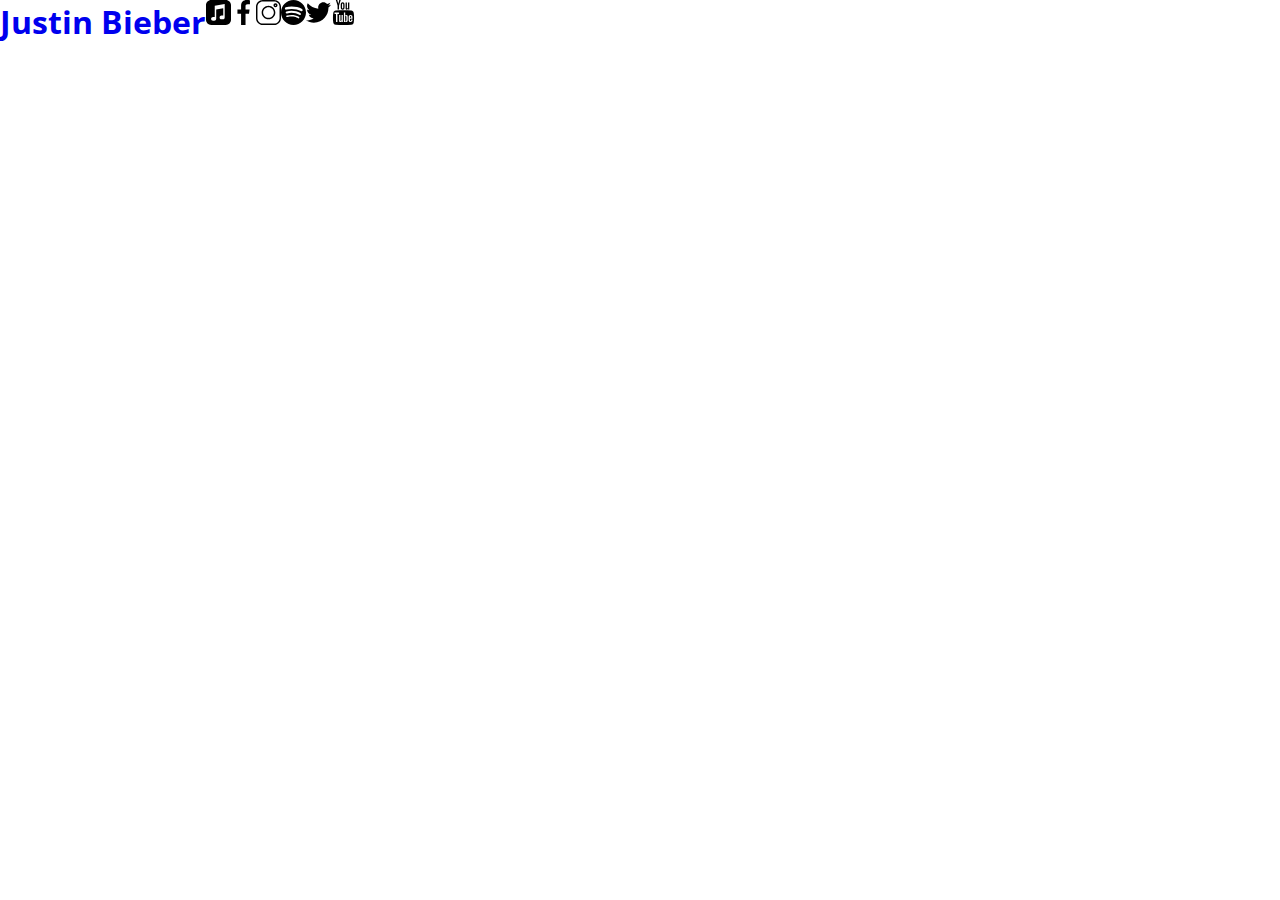
==== index.html @ cd8b52dc "Build open/close menu" ====
<!DOCTYPE html>
<html lang="en">
  <head>
    <meta charset="utf-8" />
    <meta name="viewport" content="width=device-width, initial-scale=1.0" />
    <meta name="description" content="Justin Bieber clone website" />
    <meta name="author" content="Diana Regina" />
    <link rel="stylesheet" href="css/styles.css" />
    <link rel="stylesheet" href="css/header.css" />
    <link
      rel="shortcut icon"
      href="https://www.justinbiebermusic.com/sites/g/files/aaj12961/f/favicon.png"
      type="image/png"
    />
    <title>Music | Justin Bieber</title>
  </head>
  <body>
    <!-- Start Header -->
    <header>
      <aside id="menu__left" class="menu__left close">
        <div class="menu__close">
          <button id="close_menu" class="icon">
            <img src="assets/icons/white/close.svg" alt="Button to close left menu"/>
          </button>
        </div>
        <nav class="menu__left__itens">
          <ul>
            <li>
              <a href="https://www.justinbiebermusic.com/music" target="_blank">music</a>
            </li>
            <li>
              <a href="https://www.justinbiebermusic.com/tour" target="_blank">tour</a>
            </li>
            <li>
              <a href="https://www.umusicstore.com/justin-bieber-justice" target="_blank">shop</a>
            </li>
            <li>
              <a href="https://www.justinbiebermusic.com/videos" target="_blank">videos</a>
            </li>
            <li>
              <a href="https://www.justinbiebermusic.com/photos" target="_blank">photos</a>
            </li>
          </ul>
        </nav>
        <nav class="menu__nav__icons_left">
          <ul>
            <li class="icon icon__left icon-music">
              <a
                href="https://music.apple.com/us/artist/justin-bieber/320569549"
                target="_blank"
                ><img src="assets/icons/white/music.svg" alt=""
              /></a>
            </li>
            <li class="icon icon__left icon-facebook">
              <a href="https://www.facebook.com/JustinBieber" target="_blank"
                ><img src="assets/icons/white/facebook.svg" alt=""
              /></a>
            </li>
            <li class="icon icon__left icon-instagram">
              <a href="https://www.instagram.com/justinbieber/" target="_blank"
                ><img src="assets/icons/white/instagram.svg" alt=""
              /></a>
            </li>
            <li class="icon icon__left icon-spotify">
              <a
                href="https://open.spotify.com/artist/1uNFoZAHBGtllmzznpCI3s"
                target="_blank"
                ><img src="assets/icons/white/spotify.svg" alt=""
              /></a>
            </li>
            <li class="icon icon__left icon-twitter">
              <a href="https://twitter.com/justinbieber" target="_blank"
                ><img src="assets/icons/white/twitter.svg" alt=""
              /></a>
            </li>
            <li class="icon icon__left icon-facebook">
              <a
                href="https://www.youtube.com/channel/UCIwFjwMjI0y7PDBVEO9-bkQ"
                target="_blank"
                ><img src="assets/icons/white/youtube-logotype.svg" alt=""
              /></a>
            </li>
          </ul>
        </nav>
      </aside>
      
      <section id="menu__top" class="menu__top open">
        <div class="menu__open">
          <button id="open_menu" class="icon icon__open__menu">
            <img src="assets/icons/black/menu.svg" alt="Button to open left menu"/>
          </button>
        </div>

        <div class="site__name">
          <h1 title="Home">
            <a href="https://www.justinbiebermusic.com/" target="_blank"
              >Justin Bieber</a
            >
          </h1>
        </div>

        <nav class="menu__top__nav">
          <ul class="menu__top__icons">
            <li class="icon icon__top icon-music">
              <a
                href="https://music.apple.com/us/artist/justin-bieber/320569549"
                target="_blank"
                ><img src="assets/icons/black/music.svg" alt=""
              /></a>
            </li>
            <li class="icon icon__top icon-facebook">
              <a href="https://www.facebook.com/JustinBieber" target="_blank"
                ><img src="assets/icons/black/facebook.svg" alt=""
              /></a>
            </li>
            <li class="icon icon__top icon-instagram">
              <a href="https://www.instagram.com/justinbieber/" target="_blank"
                ><img src="assets/icons/black/instagram.svg" alt=""
              /></a>
            </li>
            <li class="icon icon__top icon-spotify">
              <a
                href="https://open.spotify.com/artist/1uNFoZAHBGtllmzznpCI3s"
                target="_blank"
                ><img src="assets/icons/black/spotify.svg" alt=""
              /></a>
            </li>
            <li class="icon icon__top icon-twitter">
              <a href="https://twitter.com/justinbieber" target="_blank"
                ><img src="assets/icons/black/twitter.svg" alt=""
              /></a>
            </li>
            <li class="icon icon__top icon-facebook">
              <a
                href="https://www.youtube.com/channel/UCIwFjwMjI0y7PDBVEO9-bkQ"
                target="_blank"
                ><img src="assets/icons/black/youtube-logotype.svg" alt=""
              /></a>
            </li>
          </ul>
        </nav>
      </section>
    </header>
    <!-- End Header-->
    <section></section>
    <footer></footer>
    <script type="text/javascript" src="js/scripts.js"></script>
  </body>
</html>
---- css/styles.css ----
@import url('https://fonts.googleapis.com/css2?family=Playfair+Display:wght@400;500&display=swap');
@import url('https://fonts.googleapis.com/css2?family=Open+Sans:wght@300;400&display=swap');

/* Global styles */
* {
  margin: 0;
  padding: 0;
  list-style: none;
  text-decoration: none;
  border: none;
  background-color: transparent;
  /* font-family: 'Playfair Display', serif; */
  /* font-family: 'Open Sans', sans-serif; */
}

:root {
  --light-gray: #EEE;
  --white: #fff;
  --black: #000;
}
---- css/header.css ----
/* Mobile Version */

/* Header */
header {
  display: flex;
  font-family: "Open Sans", serif;
}

.open {
  display: block;
}

.close {
  display: none;
}

/* Top Menu */

.menu__top__icons {
  display: none;
}

.icon {
  width: 25px;
}

/* Aside menu */

.menu__left {
  background-color: var(--black);
  height: 100vh;
  width: 100vh;
}

.menu__nav__icons_left ul {
  display: flex;
}

/* Tablet Version */

@media (min-width: 720px) {
  /* Header */

  .menu__left, .menu__open {
    display: none;
  }

  .menu__top {
    display: flex;
  }

  /* Top Menu */
  .menu__top__icons {
    display: flex;
  }
}
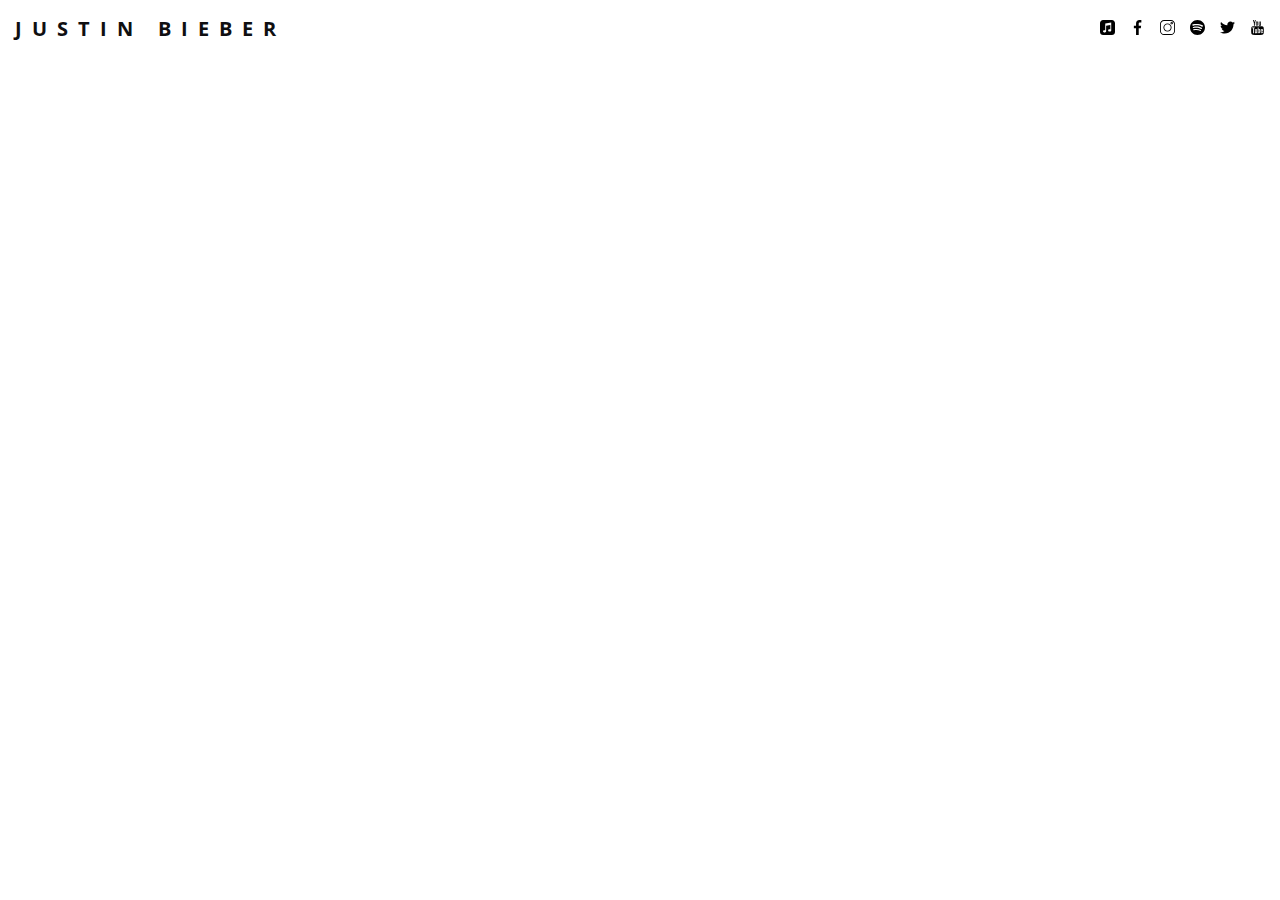
==== commit e57934be: "Add style to menu top" ====
--- a/index.html
+++ b/index.html
@@ -17,89 +17,121 @@
   <body>
     <!-- Start Header -->
     <header>
+      <!-- Start Aside Menu To Left -->
       <aside id="menu__left" class="menu__left close">
         <div class="menu__close">
           <button id="close_menu" class="icon">
-            <img src="assets/icons/white/close.svg" alt="Button to close left menu"/>
+            <img
+              src="assets/icons/white/close.svg"
+              alt="Button to close left menu"
+            />
           </button>
         </div>
-        <nav class="menu__left__itens">
-          <ul>
-            <li>
-              <a href="https://www.justinbiebermusic.com/music" target="_blank">music</a>
-            </li>
-            <li>
-              <a href="https://www.justinbiebermusic.com/tour" target="_blank">tour</a>
-            </li>
-            <li>
-              <a href="https://www.umusicstore.com/justin-bieber-justice" target="_blank">shop</a>
-            </li>
-            <li>
-              <a href="https://www.justinbiebermusic.com/videos" target="_blank">videos</a>
-            </li>
-            <li>
-              <a href="https://www.justinbiebermusic.com/photos" target="_blank">photos</a>
-            </li>
-          </ul>
-        </nav>
-        <nav class="menu__nav__icons_left">
-          <ul>
-            <li class="icon icon__left icon-music">
-              <a
-                href="https://music.apple.com/us/artist/justin-bieber/320569549"
-                target="_blank"
-                ><img src="assets/icons/white/music.svg" alt=""
-              /></a>
-            </li>
-            <li class="icon icon__left icon-facebook">
-              <a href="https://www.facebook.com/JustinBieber" target="_blank"
-                ><img src="assets/icons/white/facebook.svg" alt=""
-              /></a>
-            </li>
-            <li class="icon icon__left icon-instagram">
-              <a href="https://www.instagram.com/justinbieber/" target="_blank"
-                ><img src="assets/icons/white/instagram.svg" alt=""
-              /></a>
-            </li>
-            <li class="icon icon__left icon-spotify">
-              <a
-                href="https://open.spotify.com/artist/1uNFoZAHBGtllmzznpCI3s"
-                target="_blank"
-                ><img src="assets/icons/white/spotify.svg" alt=""
-              /></a>
-            </li>
-            <li class="icon icon__left icon-twitter">
-              <a href="https://twitter.com/justinbieber" target="_blank"
-                ><img src="assets/icons/white/twitter.svg" alt=""
-              /></a>
-            </li>
-            <li class="icon icon__left icon-facebook">
-              <a
-                href="https://www.youtube.com/channel/UCIwFjwMjI0y7PDBVEO9-bkQ"
-                target="_blank"
-                ><img src="assets/icons/white/youtube-logotype.svg" alt=""
-              /></a>
-            </li>
-          </ul>
-        </nav>
+        <div class="menu__left__content">
+          <nav class="menu__left__itens">
+            <ul>
+              <li>
+                <a
+                  class="active"
+                  href="https://www.justinbiebermusic.com/music"
+                  target="_blank"
+                  >music</a
+                >
+              </li>
+              <li>
+                <a href="https://www.justinbiebermusic.com/tour" target="_blank"
+                  >tour</a
+                >
+              </li>
+              <li>
+                <a
+                  href="https://www.umusicstore.com/justin-bieber-justice"
+                  target="_blank"
+                  >shop</a
+                >
+              </li>
+              <li>
+                <a
+                  href="https://www.justinbiebermusic.com/videos"
+                  target="_blank"
+                  >videos</a
+                >
+              </li>
+              <li>
+                <a
+                  href="https://www.justinbiebermusic.com/photos"
+                  target="_blank"
+                  >photos</a
+                >
+              </li>
+            </ul>
+          </nav>
+          <nav class="menu__left__nav__icons">
+            <ul>
+              <li class="icon icon__left icon-music">
+                <a
+                  href="https://music.apple.com/us/artist/justin-bieber/320569549"
+                  target="_blank"
+                  ><img src="assets/icons/white/music.svg" alt=""
+                /></a>
+              </li>
+              <li class="icon icon__left icon-facebook">
+                <a href="https://www.facebook.com/JustinBieber" target="_blank"
+                  ><img src="assets/icons/white/facebook.svg" alt=""
+                /></a>
+              </li>
+              <li class="icon icon__left icon-instagram">
+                <a
+                  href="https://www.instagram.com/justinbieber/"
+                  target="_blank"
+                  ><img src="assets/icons/white/instagram.svg" alt=""
+                /></a>
+              </li>
+              <li class="icon icon__left icon-spotify">
+                <a
+                  href="https://open.spotify.com/artist/1uNFoZAHBGtllmzznpCI3s"
+                  target="_blank"
+                  ><img src="assets/icons/white/spotify.svg" alt=""
+                /></a>
+              </li>
+              <li class="icon icon__left icon-twitter">
+                <a href="https://twitter.com/justinbieber" target="_blank"
+                  ><img src="assets/icons/white/twitter.svg" alt=""
+                /></a>
+              </li>
+              <li class="icon icon__left icon-facebook">
+                <a
+                  href="https://www.youtube.com/channel/UCIwFjwMjI0y7PDBVEO9-bkQ"
+                  target="_blank"
+                  ><img src="assets/icons/white/youtube-logotype.svg" alt=""
+                /></a>
+              </li>
+            </ul>
+          </nav>
+        </div>
       </aside>
-      
+      <!-- End Aside Header To Left -->
+
+      <!-- Start Top Menu To Left -->
       <section id="menu__top" class="menu__top open">
         <div class="menu__open">
           <button id="open_menu" class="icon icon__open__menu">
-            <img src="assets/icons/black/menu.svg" alt="Button to open left menu"/>
+            <img
+              src="assets/icons/black/menu.svg"
+              alt="Button to open left menu"
+            />
           </button>
         </div>
 
         <div class="site__name">
           <h1 title="Home">
             <a href="https://www.justinbiebermusic.com/" target="_blank"
-              >Justin Bieber</a
+              >justin bieber</a
             >
           </h1>
         </div>
 
-        <nav class="menu__top__nav">
+        <nav class="menu__top__nav__icons">
           <ul class="menu__top__icons">
             <li class="icon icon__top icon-music">
               <a
@@ -140,6 +172,7 @@
           </ul>
         </nav>
       </section>
+      <!-- End Aside Header To Left -->
     </header>
     <!-- End Header-->
     <section></section>
--- a/css/styles.css
+++ b/css/styles.css
@@ -9,12 +9,12 @@
   text-decoration: none;
   border: none;
   background-color: transparent;
+  font-family: 'Open Sans', sans-serif;
   /* font-family: 'Playfair Display', serif; */
-  /* font-family: 'Open Sans', sans-serif; */
 }
 
 :root {
   --light-gray: #EEE;
   --white: #fff;
-  --black: #000;
+  --black: #0f0f11;
 }
--- a/css/header.css
+++ b/css/header.css
@@ -6,51 +6,108 @@
   font-family: "Open Sans", serif;
 }
 
+.active {
+  font-weight: bold;
+}
+
 .open {
   display: block;
 }
 
-.close {
+.icon {
+  width: 15px;
+}
+
+.close, .menu__top__icons {
   display: none;
 }
 
 /* Top Menu */
-
-.menu__top__icons {
-  display: none;
+.menu__top.open {
+  display: flex;
+  align-items: center;
+  padding: 15px;
 }
 
-.icon {
-  width: 25px;
+.menu__open {
+  margin-right: 15px;
+}
+
+.site__name {
+  text-transform: uppercase;
+  letter-spacing: 10px;
+  font-size: 10px;
+}
+
+.site__name a {
+  color: var(--black);
 }
 
 /* Aside menu */
 
 .menu__left {
   background-color: var(--black);
+  width: 100vh;
   height: 100vh;
-  width: 100vh;
+  position: relative;
 }
 
-.menu__nav__icons_left ul {
+.menu__close {
+  position: absolute;
+  top: 25px;
+  right: 25px;
+}
+
+.menu__left__content {
+  position: absolute;
+  top: 50%;
+  left: 50%;
+  transform: translateX(-50%) translateY(-50%);
   display: flex;
+  flex-direction: column;
+  align-items: center;
+  text-align: center;
+}
+
+.menu__left__itens a {
+  color: var(--white);
+  font-size: 18px;
+  text-transform: uppercase;
+  font-family: 'Playfair Display', serif;
+}
+
+.menu__left__itens li {
+  margin-bottom: 20px;
+}
+
+.menu__left__nav__icons ul {
+  display: flex;
+  margin-top: 20px;
+}
+
+.menu__left__nav__icons li:not(:first-child) {
+  margin-left: 20px;
 }
 
 /* Tablet Version */
 
-@media (min-width: 720px) {
+@media (min-width: 1024px) {
   /* Header */
 
   .menu__left, .menu__open {
     display: none;
   }
 
-  .menu__top {
+  .menu__top, .menu__top__icons {
     display: flex;
   }
 
-  /* Top Menu */
-  .menu__top__icons {
-    display: flex;
+  .menu__top.open {
+    width: 100%;
+    justify-content: space-between;
+  }
+
+  .menu__top__nav__icons li:not(:first-child) {
+    margin-left: 15px;
   }
 }
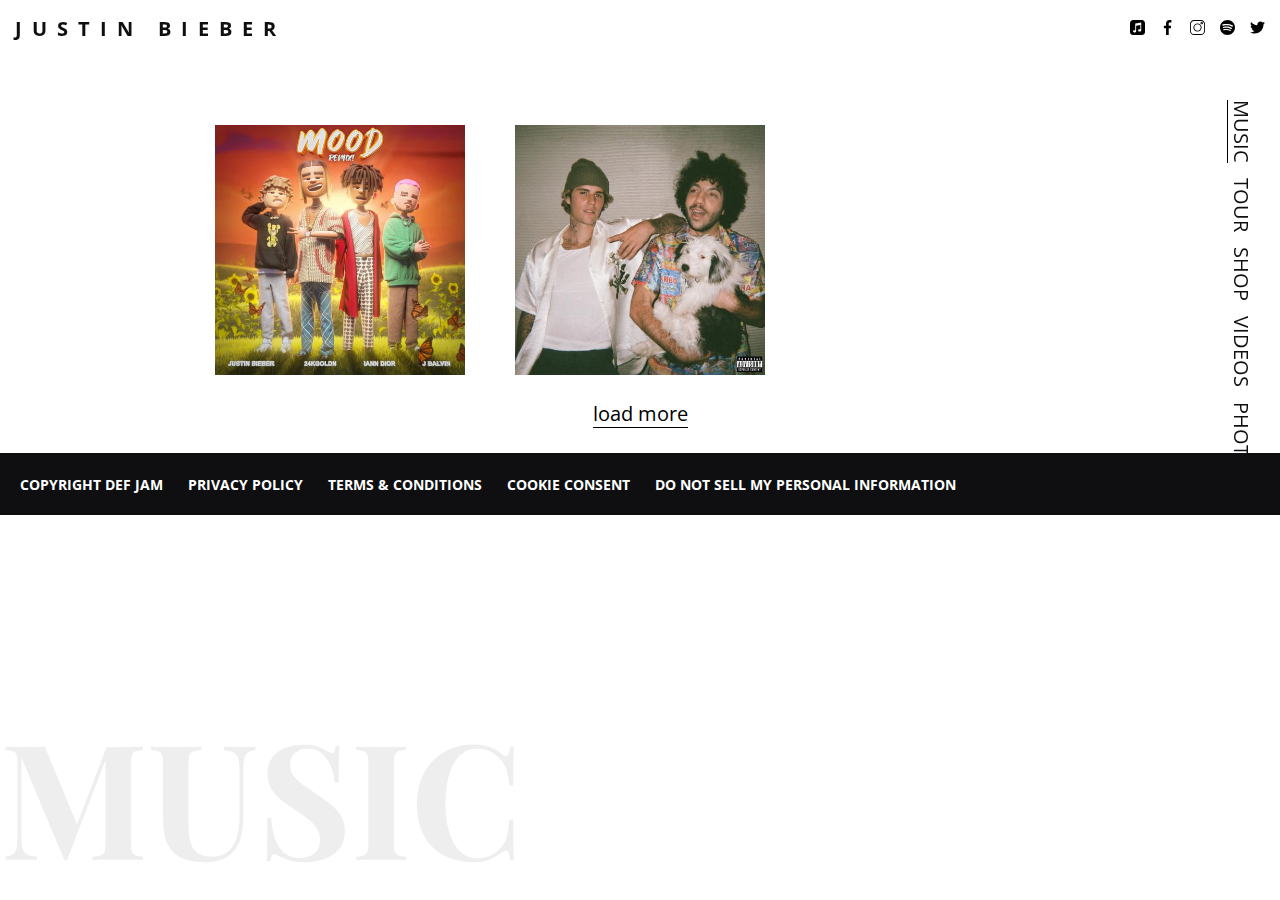
==== commit ea466cc7: "Add style main" ====
--- a/index.html
+++ b/index.html
@@ -7,9 +7,11 @@
     <meta name="author" content="Diana Regina" />
     <link rel="stylesheet" href="css/styles.css" />
     <link rel="stylesheet" href="css/header.css" />
+    <link rel="stylesheet" href="css/main.css" />
+    <link rel="stylesheet" href="css/footer.css" />
     <link
       rel="shortcut icon"
-      href="https://www.justinbiebermusic.com/sites/g/files/aaj12961/f/favicon.png"
+      href="assets/icons/favicon.png"
       type="image/png"
     />
     <title>Music | Justin Bieber</title>
@@ -130,7 +132,6 @@
             >
           </h1>
         </div>
-
         <nav class="menu__top__nav__icons">
           <ul class="menu__top__icons">
             <li class="icon icon__top icon-music">
@@ -175,8 +176,75 @@
       <!-- End Aside Header To Left -->
     </header>
     <!-- End Header-->
-    <section></section>
-    <footer></footer>
+    <!-- Start Albuns and Right Menu -->
+    <section id="section" class="container__main">
+      <div>
+        <div class="container__albums__list">
+          <div><img src="assets/albuns/justice_deluxe.jpeg" alt="" /></div>
+          <div><img src="assets/albuns/justice.jpeg" alt="" /></div>
+          <div><img src="assets/albuns/hold_on.jpeg" alt="" /></div>
+          <div>
+            <img src="assets/albuns/monster_shawn_mendes.jpeg" alt="" />
+          </div>
+          <div><img src="assets/albuns/holy_acustic.jpeg" alt="" /></div>
+          <div><img src="assets/albuns/lonely.jpeg" alt="" /></div>
+          <div><img src="assets/albuns/holy.jpeg" alt="" /></div>
+          <div><img src="assets/albuns/stuck_with_u.jpeg" alt="" /></div>
+          <div><img src="assets/albuns/changes.jpeg" alt="" /></div>
+          <div><img src="assets/albuns/jb6.jpeg" alt="" /></div>
+          <div>
+            <img src="assets/albuns/home_for_christmas.jpeg" alt="" />
+          </div>
+          <div><img src="assets/albuns/monster.jpeg" alt="" /></div>
+          <div><img src="assets/albuns/mood_remix.jpg" alt="" /></div>
+          <div>
+            <img src="assets/albuns/lonely_blanco_remix.jpg" alt="" />
+          </div>
+          <div><img src="assets/albuns/haileys_favs.jpeg" alt="" /></div>
+        </div>
+        <div class="load__more">
+          <button>load more</button>
+        </div>
+        </div>
+      <nav class="main__menu__nav__right">
+        <ul>
+          <li>
+            <a href="#">music</a>
+          </li>
+          <li>
+            <a href="#">tour</a>
+          </li>
+          <li>
+            <a href="#">shop</a>
+          </li>
+          <li>
+            <a href="#">videos</a>
+          </li>
+          <li>
+            <a href="#">photos</a>
+          </li>
+        </ul>
+      </nav>
+      <div class="container__music__background">
+        <h1>music</h1>
+      </div>
+    </section>
+
+    <!-- End Albuns and Right Menu -->
+
+    <!-- Start Footer -->
+    <footer id="footer">
+      <nav>
+        <ul>
+          <li><a href="">copyright def jam</a></li>
+          <li><a href="">privacy policy</a></li>
+          <li><a href="">terms & conditions</a></li>
+          <li><a href="">cookie consent</a></li>
+          <li><a href="">do not sell my personal information</a></li>
+        </ul>
+      </nav>
+    </footer>
+    <!-- End Footer -->
     <script type="text/javascript" src="js/scripts.js"></script>
   </body>
 </html>
--- a/css/header.css
+++ b/css/header.css
@@ -27,6 +27,7 @@
   display: flex;
   align-items: center;
   padding: 15px;
+  position: fixed;
 }
 
 .menu__open {
--- a/css/main.css
+++ b/css/main.css
@@ -0,0 +1,88 @@
+.container__main {
+  display: flex;
+  justify-content: center;
+}
+
+/* Albumns */
+.container__albums__list {
+  display: grid;
+  grid-template-columns: auto;
+}
+
+.container__albums__list div {
+  display: flex;
+  justify-content: center;
+}
+
+.container__albums__list img {
+  width: 50%;
+  margin-top: 25px;
+}
+
+.container__music__background,
+.main__menu__nav__right {
+  display: none;
+}
+
+/* Load More */
+.load__more {
+  text-align: center;
+  margin: 25px 0;
+}
+
+.load__more button {
+  cursor: pointer;
+  font-size: 20px;
+  border-bottom: 1px solid black;
+}
+
+/* Tablet Version */
+
+@media (min-width: 1024px) {
+  /* Albumns */
+  .container__albums__list {
+    grid-template-columns: repeat(3, 300px);
+  }
+
+  .container__albums__list img {
+    width: 250px;
+  }
+
+  /* Background Title */
+  .container__music__background {
+    display: block;
+    position: fixed;
+    left: 0;
+    bottom: 0;
+  }
+
+  .container__music__background h1 {
+    font-family: "Playfair Display", serif;
+    color: var(--light-gray);
+    font-size: 10rem;
+    text-transform: uppercase;
+  }
+
+  /* Right Menu */
+  .main__menu__nav__right {
+    display: block;
+    position: fixed;
+    top: 100px;
+    right: 25px;
+  }
+
+  .main__menu__nav__right li {
+    writing-mode: vertical-rl;
+    margin-bottom: 15px;
+    text-transform: uppercase;
+  }
+
+  .main__menu__nav__right li a {
+    color: var(--black);
+    font-size: 20px;
+  }
+
+  .main__menu__nav__right li:first-child a {
+    border-left: 1px solid black;
+  }
+}
--- a/css/footer.css
+++ b/css/footer.css
@@ -0,0 +1,35 @@
+footer {
+  background-color: var(--black);
+  position: absolute;
+  width: 100%;
+}
+
+footer ul {
+  display: flex;
+  flex-direction: column;
+  justify-content: center;
+  align-items: center;
+  text-align: center;
+  padding: 25px 0;
+}
+
+footer a {
+  font-weight: bold;
+  color: var(--white);
+  text-transform: uppercase;
+  font-size: 14px;
+}
+
+/* Tablet Version */
+
+@media (min-width: 1024px) {
+  footer ul {
+    padding: 20px;
+    flex-direction: row;
+    justify-content: start;
+  }
+
+  footer li {
+    margin-right: 25px;
+  }
+}
